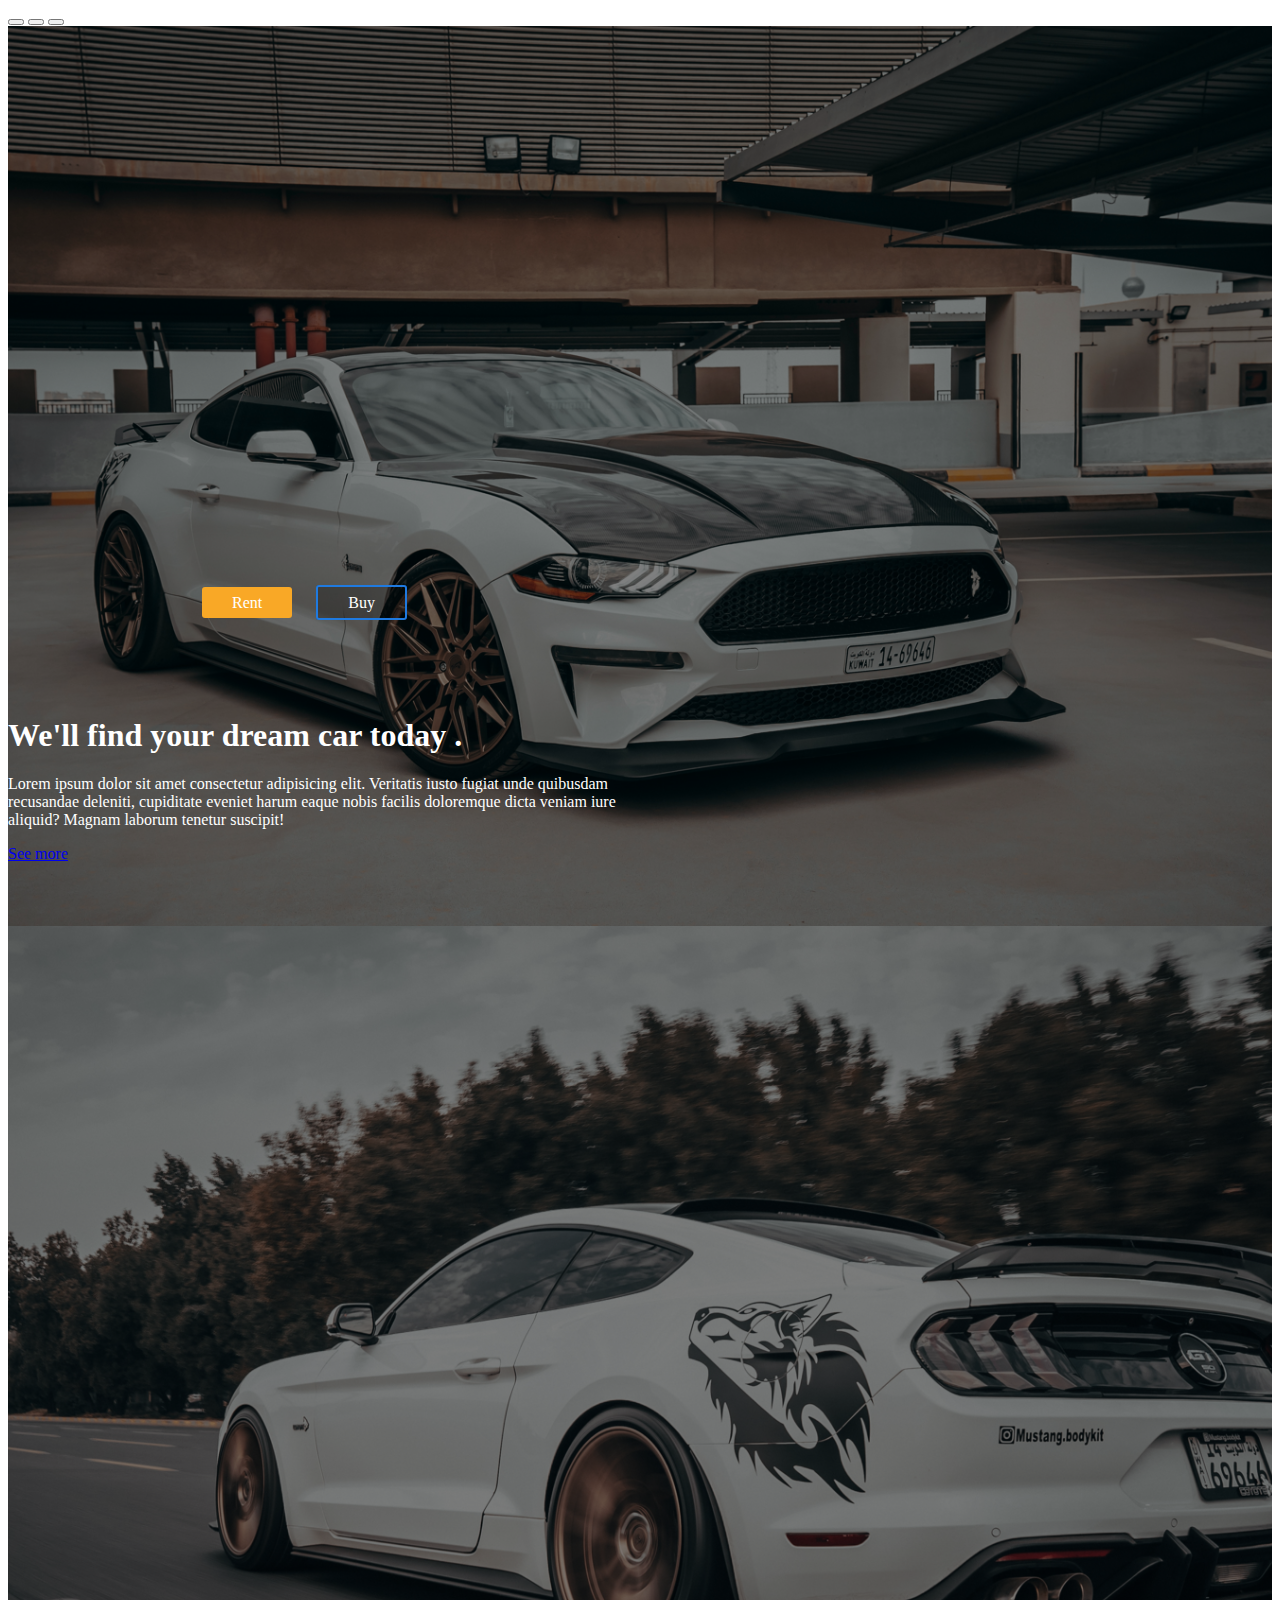
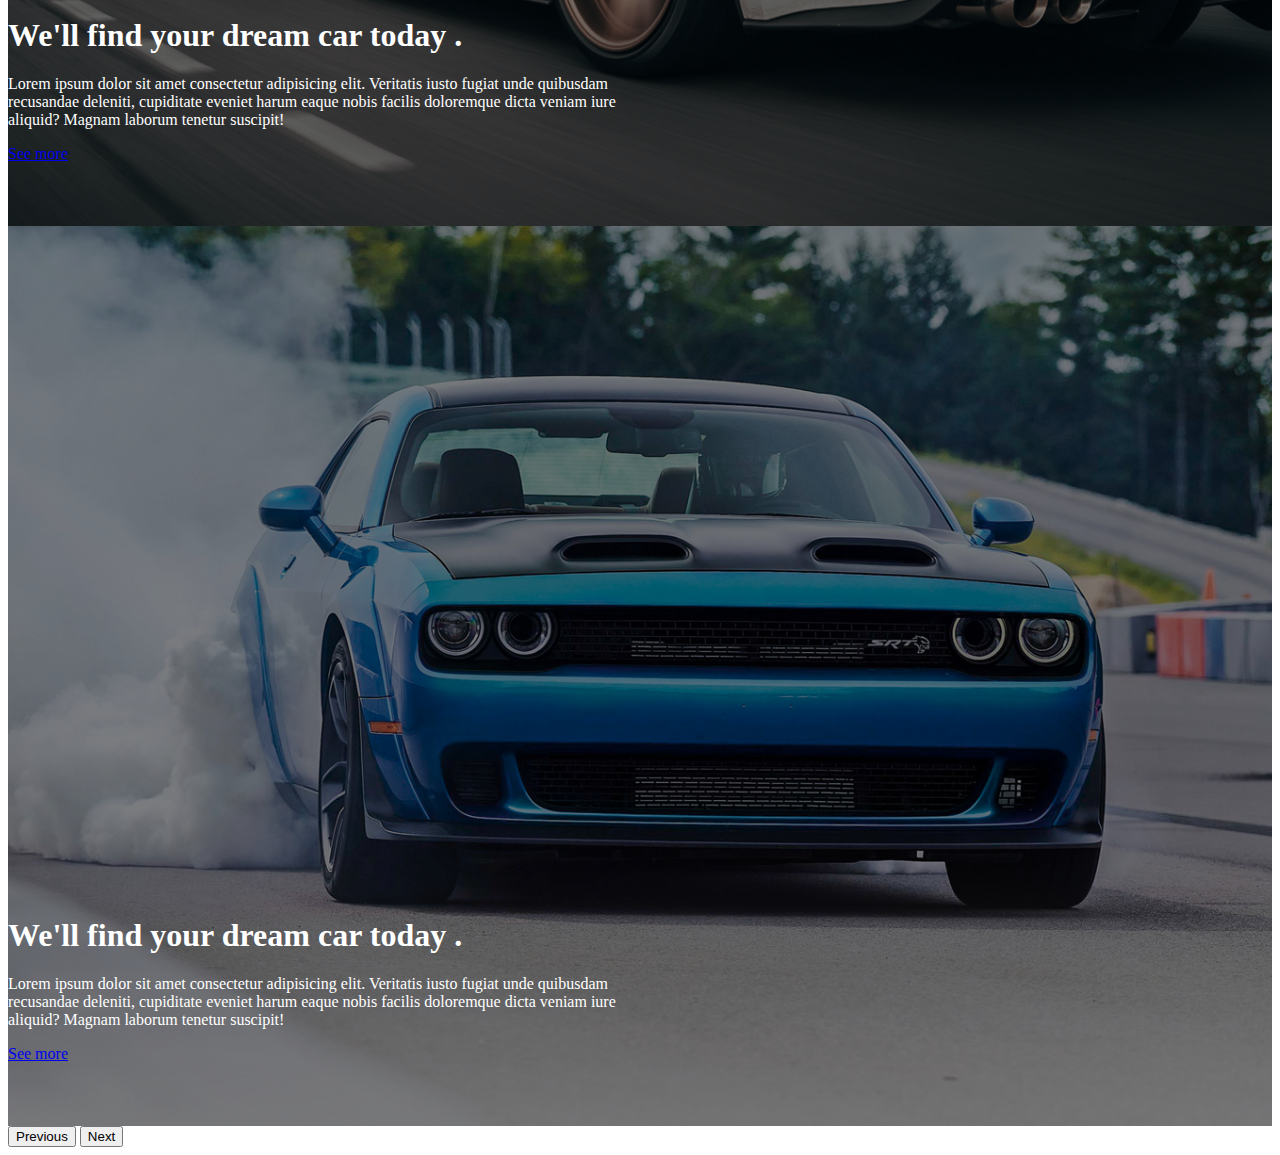
==== index.html @ c115d097 "Add files via upload" ====
<!DOCTYPE html>
<html lang="en">
<head>
    <meta charset="UTF-8">
    <meta http-equiv="X-UA-Compatible" content="IE=edge">
    <meta name="viewport" content="width=device-width, initial-scale=1.0">
    <link href="https://cdn.jsdelivr.net/npm/bootstrap@5.3.0/dist/css/bootstrap.min.css" rel="stylesheet" integrity="sha384-9ndCyUaIbzAi2FUVXJi0CjmCapSmO7SnpJef0486qhLnuZ2cdeRhO02iuK6FUUVM" crossorigin="anonymous">

    <link rel="stylesheet" href="style.css">
    <title>Document</title>
    <style>
      
     
    </style>
</head>
<body>
    
    <div id="carouselExampleIndicators" class="carousel slide" data-bs-ride="carousel">

      <div class="btn-container">
        <div class="button-section">
          <a href="./RentVehicle/index.html" class="rent-btn-color">Rent</a>
          <a href="./buyVehicle/index.html" class="buy-btn-color">Buy</a>
      </div>

      </div>
      <div class="container"></div>
        <div class="carousel-indicators">
          <button type="button" data-bs-target="#carouselExampleIndicators" data-bs-slide-to="0" class="active" aria-current="true" aria-label="Slide 1"></button>
          <button type="button" data-bs-target="#carouselExampleIndicators" data-bs-slide-to="1" aria-label="Slide 2"></button>
          <button type="button" data-bs-target="#carouselExampleIndicators" data-bs-slide-to="2" aria-label="Slide 3"></button>
        </div>
        
        <div class="carousel-inner" data-bs-interval="10000">
          <div class="carousel-item active" >
            <div class="overlay-image" style="background-image: url(./Pictures/1.png);"></div>
            <div class="container">
                <h1>We'll find your dream car today .</h1>
              <p>Lorem ipsum dolor sit amet consectetur adipisicing elit. Veritatis iusto fugiat unde quibusdam recusandae deleniti, cupiditate eveniet harum eaque nobis facilis doloremque dicta veniam iure aliquid? Magnam laborum tenetur suscipit!</p>
              <a href="#">See more</a>
            </div>
            <!-- <img src="./Pictures/1.png" class="d-block w-100" alt="..."> -->
          </div>
          <div class="carousel-item">
            <div class="overlay-image" style="background-image: url(./Pictures/2.png);"></div>
            <div class="container">
              <h1>We'll find your dream car today .</h1>
            <p>Lorem ipsum dolor sit amet consectetur adipisicing elit. Veritatis iusto fugiat unde quibusdam recusandae deleniti, cupiditate eveniet harum eaque nobis facilis doloremque dicta veniam iure aliquid? Magnam laborum tenetur suscipit!</p>
            <a href="#">See more</a>
          </div>
            <!-- <img src="./Pictures/2.png" class="d-block w-100" alt="..."> -->
          </div>
          <div class="carousel-item" >
            <div class="overlay-image" style="background-image: url(./Pictures/3.png);"></div>
            <div class="container">
              <h1>We'll find your dream car today .</h1>
            <p>Lorem ipsum dolor sit amet consectetur adipisicing elit. Veritatis iusto fugiat unde quibusdam recusandae deleniti, cupiditate eveniet harum eaque nobis facilis doloremque dicta veniam iure aliquid? Magnam laborum tenetur suscipit!</p>
            <a href="#">See more</a>
          </div>
            <!-- <img src="./Pictures/3.png" class="d-block w-100" alt="..."> -->
          </div>
          <!-- <div class="carousel-item">
            <img src="./Pictures/4.png" class="d-block w-100" alt="...">
          </div>
          <div class="carousel-item">
            <img src="./Pictures/5.png" class="d-block w-100" alt="...">
          </div> -->
        </div>
        <button class="carousel-control-prev" type="button" data-bs-target="#carouselExampleIndicators" data-bs-slide="prev">
          <span class="carousel-control-prev-icon" aria-hidden="true"></span>
          <span class="visually-hidden">Previous</span>
        </button>
        <button class="carousel-control-next" type="button" data-bs-target="#carouselExampleIndicators" data-bs-slide="next">
          <span class="carousel-control-next-icon" aria-hidden="true"></span>
          <span class="visually-hidden">Next</span>
        </button>
      </div>

    <script src="https://cdn.jsdelivr.net/npm/bootstrap@5.3.0/dist/js/bootstrap.bundle.min.js" integrity="sha384-geWF76RCwLtnZ8qwWowPQNguL3RmwHVBC9FhGdlKrxdiJJigb/j/68SIy3Te4Bkz" crossorigin="anonymous"></script>
</body>
</html>
---- style.css ----
:root{
    /* LIGHT VERSION */
--primary-color: #1F7AE0;/*(A vibrant blue for a fresh and modern look)*/
--Secondary-Color: #F9A826;/*(A warm orange for a welcoming and energetic feel)*/
--Accent-Color: #4CAF50;/*(A lively green to draw attention to important elements)*/
--Background-Color: #fff;/*(Clean and bright white background) */
--Text-Color:#333333;/*(Dark gray for legible text) */

    /* DARK VERSION */
--dark-Primary-Color:#7D3C98;/*(A rich purple for an elegant and sophisticated vibe)*/
--dark-Secondary-Color: #FFC300 ;  /*(A vibrant yellow for a striking contrast) */
--dark-Accent-Color: #E74C3C ; /*(A bold red to highlight important elements) */
--dark-Background-Color:#212121 ; /*(Dark gray or black background) */
--dark-Text-Color:#FFFFFF ; /*(White text for high contrast) */
}
.carousel-item{
    position: relative;
    width: 100%;
    height: 100vh;
    background-color: black;
    color: white;
  }
.container{
    width: 50%;
    position: absolute;
    /* border: 5px white solid; */ 
    left: 0;
    right: 20%;
    bottom: 7%;
  }
  .overlay-image{
    position: absolute;
    top: 0;
    right: 0;
    left: 0;
    bottom: 0;
    background-position: center;
    background-size: cover;
    opacity: 0.5;
  }
  .btn-container{
    position: absolute;
    z-index: 11;
    left: 15%;
    right: 0;
    bottom: 32%;
  }

.btn-container a{
   text-decoration: none;
   color: white;
   margin: 10px;
   padding: 7px 30px;
   border-radius: 3px;
   text-align: center;
}
.rent-btn-color{
    background-color: var(--Secondary-Color);
}
.buy-btn-color{
    background-color: #00000041;
    border: 2px solid var(--primary-color);
}
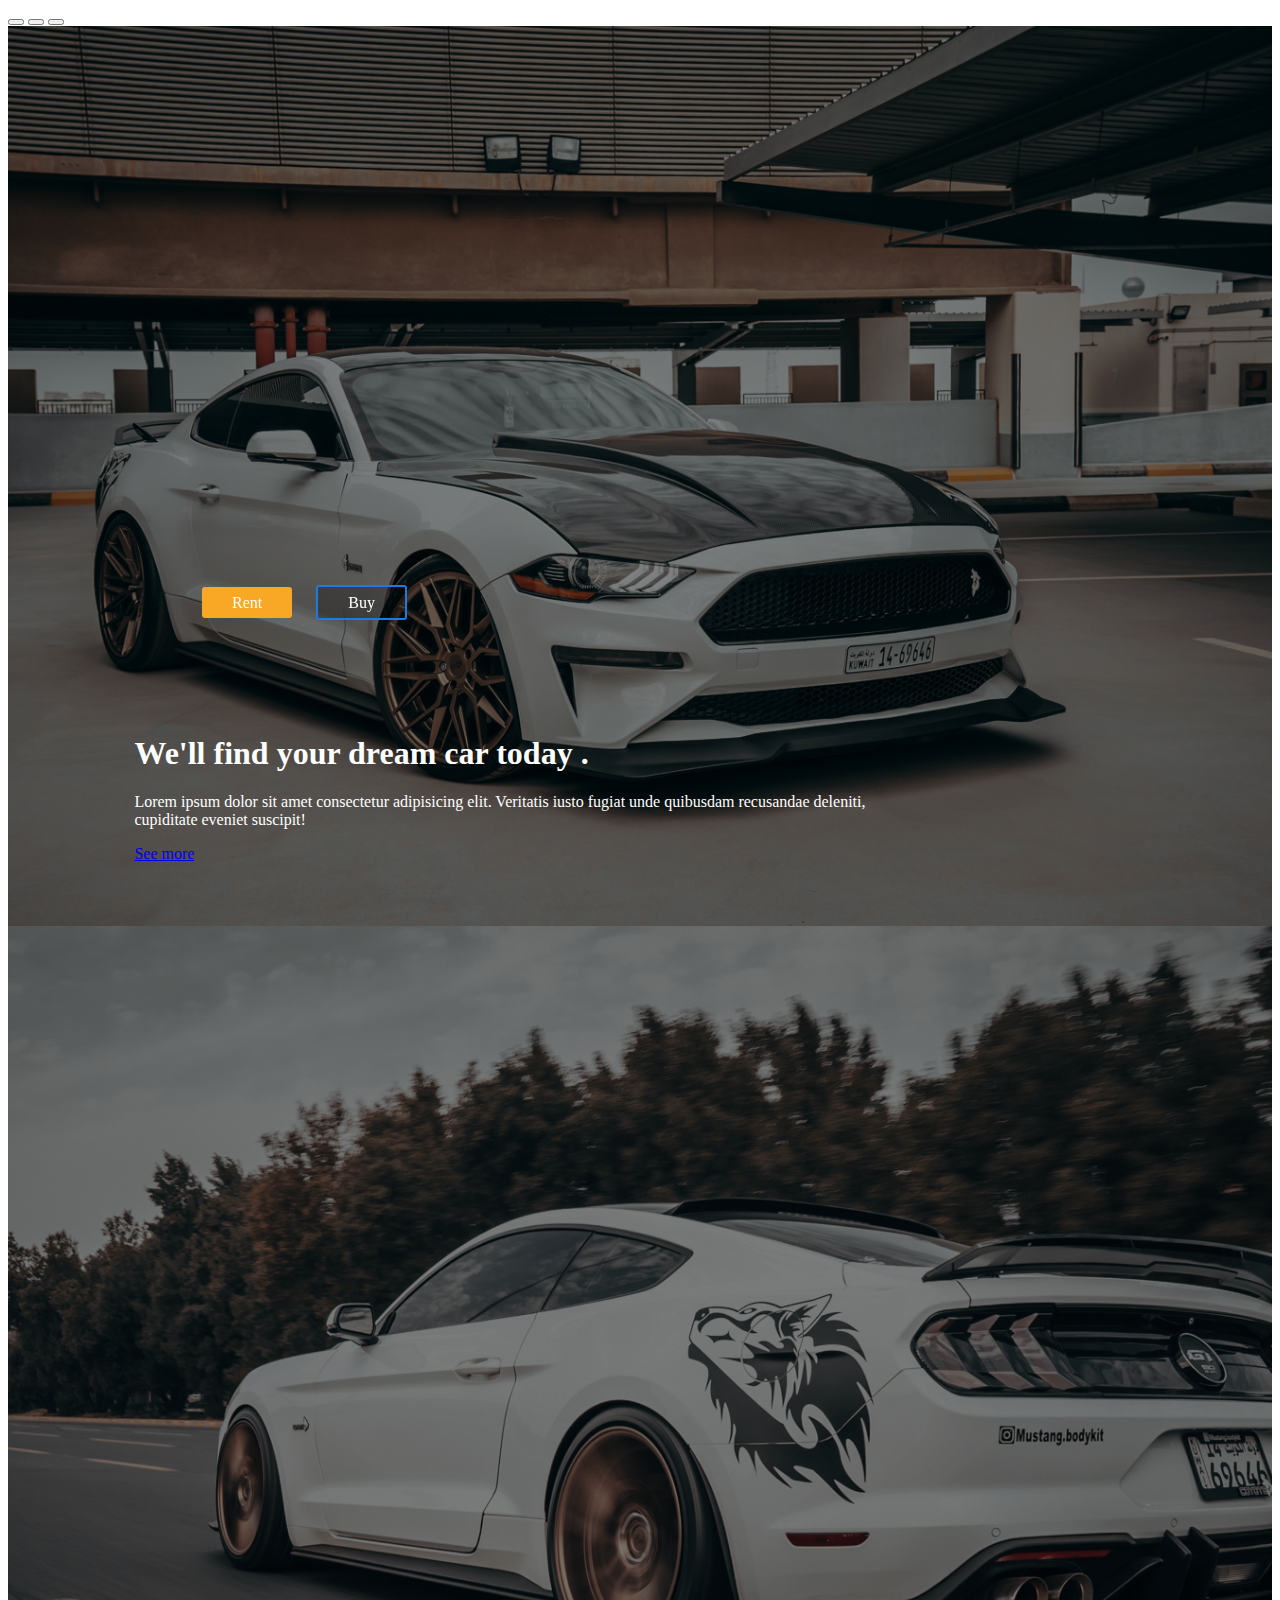
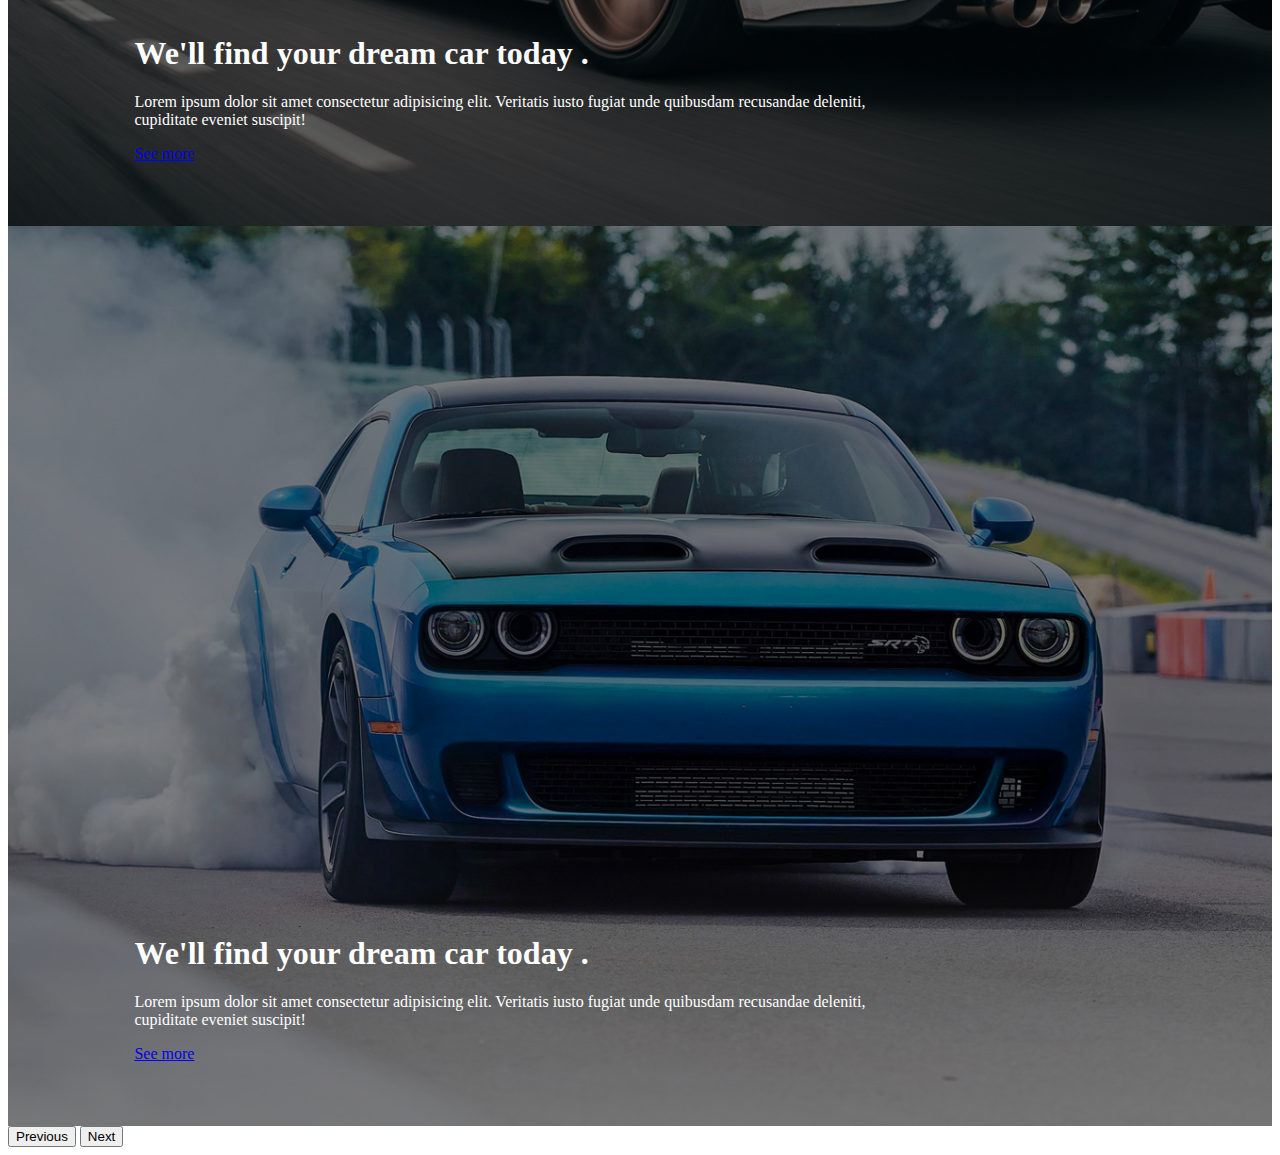
==== commit 6c42b09a: "Add files via upload" ====
--- a/index.html
+++ b/index.html
@@ -36,7 +36,7 @@
             <div class="overlay-image" style="background-image: url(./Pictures/1.png);"></div>
             <div class="container">
                 <h1>We'll find your dream car today .</h1>
-              <p>Lorem ipsum dolor sit amet consectetur adipisicing elit. Veritatis iusto fugiat unde quibusdam recusandae deleniti, cupiditate eveniet harum eaque nobis facilis doloremque dicta veniam iure aliquid? Magnam laborum tenetur suscipit!</p>
+              <p>Lorem ipsum dolor sit amet consectetur adipisicing elit. Veritatis iusto fugiat unde quibusdam recusandae deleniti, cupiditate eveniet suscipit!</p>
               <a href="#">See more</a>
             </div>
             <!-- <img src="./Pictures/1.png" class="d-block w-100" alt="..."> -->
@@ -45,7 +45,7 @@
             <div class="overlay-image" style="background-image: url(./Pictures/2.png);"></div>
             <div class="container">
               <h1>We'll find your dream car today .</h1>
-            <p>Lorem ipsum dolor sit amet consectetur adipisicing elit. Veritatis iusto fugiat unde quibusdam recusandae deleniti, cupiditate eveniet harum eaque nobis facilis doloremque dicta veniam iure aliquid? Magnam laborum tenetur suscipit!</p>
+              <p>Lorem ipsum dolor sit amet consectetur adipisicing elit. Veritatis iusto fugiat unde quibusdam recusandae deleniti, cupiditate eveniet suscipit!</p>
             <a href="#">See more</a>
           </div>
             <!-- <img src="./Pictures/2.png" class="d-block w-100" alt="..."> -->
@@ -54,7 +54,7 @@
             <div class="overlay-image" style="background-image: url(./Pictures/3.png);"></div>
             <div class="container">
               <h1>We'll find your dream car today .</h1>
-            <p>Lorem ipsum dolor sit amet consectetur adipisicing elit. Veritatis iusto fugiat unde quibusdam recusandae deleniti, cupiditate eveniet harum eaque nobis facilis doloremque dicta veniam iure aliquid? Magnam laborum tenetur suscipit!</p>
+              <p>Lorem ipsum dolor sit amet consectetur adipisicing elit. Veritatis iusto fugiat unde quibusdam recusandae deleniti, cupiditate eveniet suscipit!</p>
             <a href="#">See more</a>
           </div>
             <!-- <img src="./Pictures/3.png" class="d-block w-100" alt="..."> -->
--- a/style.css
+++ b/style.css
@@ -25,7 +25,7 @@
 .container{
     width: 50%;
     position: absolute;
-    /* border: 5px white solid; */ 
+    /* border: 5px white solid;  */
     left: 0;
     right: 20%;
     bottom: 7%;
@@ -41,7 +41,7 @@
     opacity: 0.5;
   }
   .btn-container{
-    position: absolute;
+    position: fixed;
     z-index: 11;
     left: 15%;
     right: 0;
@@ -63,3 +63,226 @@
     background-color: #00000041;
     border: 2px solid var(--primary-color);
 }
+
+/* ////////// MEDIA QUERY ////////// */
+
+@media(max-width: 1280px){
+  .container{
+    width: 60%;
+    left: 10%;
+  }
+}
+@media (max-width: 800px){
+  .container{
+    width: 80%;
+    left: 15%;
+  }
+}
+
+
+ /* @media (max-width: 1983px){
+  .btn-container{
+    bottom: 30%;
+  }
+
+.btn-container a{
+   font-size: 1.75rem;
+   padding: 1.75rem 4.25rem;
+}
+.carousel-inner h1{
+font-size: 4rem;
+}
+.carousel-inner p{
+ font-size: 1.75rem;
+}
+.carousel-inner a{
+ font-size: 2rem;
+}
+
+} */
+
+/* @media (max-width: 960px){
+  .btn-container{
+    bottom: 29%;
+    left: 5.75rem;
+  }
+
+.btn-container a{
+   font-size: 14px;
+   padding: 12px 2rem; 
+}
+  .carousel-inner h1{
+    font-size: 1.75rem;
+   }
+   .carousel-inner p{
+     font-size: 0.90rem;
+   }
+   .carousel-inner a{
+     font-size: 1rem;
+   }
+   .container{
+    width: 70%;
+    left: 5.75rem;
+  }
+}
+
+@media (max-width: 360px){
+  .btn-container{
+    bottom: 33%;
+    left: 10px;
+  }
+
+  .btn-container a{
+   font-size: 12px;
+   padding: 10px 1.75rem; 
+  }
+  .container{
+    width: 100%;
+    left: 10px;
+  }
+  .carousel-inner p{
+    font-size: 0.80rem;
+    margin-bottom: 5px;
+  }
+  .carousel-inner h1{
+    font-size: 1.50rem;
+   }
+  .carousel-inner a{
+    font-size: 1rem;
+  }
+}  */
+
+/* @media (max-width: 2500px){
+
+  .btn-container{
+    bottom: 32%;
+  }
+
+.btn-container a{
+   font-size: 1.75rem;
+   padding: 1.75rem 4.25rem;
+   
+}
+.carousel-inner h1{
+ font-size: 4rem;
+}
+.carousel-inner p{
+  font-size: 1.75rem;
+}
+.carousel-inner a{
+  font-size: 2rem;
+}
+} */
+
+/* @media(max-width: 2300px){
+.btn-container a{
+   font-size: 1.25rem;
+   padding: 1.25rem 3rem;
+   
+}
+.carousel-inner h1{
+ font-size: 3.75rem;
+}
+.carousel-inner p{
+  font-size: 1.50rem;
+}
+.carousel-inner a{
+  font-size: 1.75rem;
+}
+}
+
+@media(max-width: 1900px){
+  .btn-container{
+    bottom: 27%;
+  }
+
+  .btn-container a{
+    font-size: 1.25rem;
+    padding: 1rem 2.75rem;
+    
+ }
+ .carousel-inner h1{
+  font-size: 3rem;
+ }
+ .carousel-inner p{
+   font-size: 1rem;
+ }
+ .carousel-inner a{
+   font-size: 1.25rem;
+ }
+}
+
+@media (max-width: 1700px){
+  .btn-container{
+    bottom: 28%;
+  }
+
+  .btn-container a{
+    font-size: 1.25rem;
+    padding: 1rem 2.50rem;
+    
+ }
+}
+
+@media (max-width: 1500px){
+  .btn-container{
+    bottom: 30%;
+  }
+
+  .btn-container a{
+    font-size: 1rem;
+    padding: 1rem 2.25rem;
+    
+ }
+ .carousel-inner h1{
+  font-size: 2.75rem;
+ }
+}
+
+@media (max-width: 1400px){
+  .btn-container a{
+    font-size: 1rem;
+    padding: 0.75rem 2.25rem;
+    
+ }
+}
+
+@media (max-width: 1300px){
+  .btn-container{
+    bottom: 30%;
+  }
+
+  .btn-container a{
+    font-size: 1rem;
+    padding: 0.75rem 2.25rem;
+ }
+ .carousel-inner h1{
+  font-size: 2rem;
+ }
+}
+
+@media (max-width: 1100px){
+  .btn-container a{
+    font-size: 0.80rem;
+    padding: 12px 1.75rem;
+ }
+ .btn-container{
+  bottom: 32%;
+}
+}
+@media (max-width: 1000px){
+  .carousel-inner h1{
+    font-size: 1.85rem;
+    margin: 0;
+   }
+  .btn-container{
+    bottom: 33%;
+  }
+  .container a{
+    font-size: 1.15rem;
+  }
+  .container{
+    width: 60%;
+  }
+} */
+
